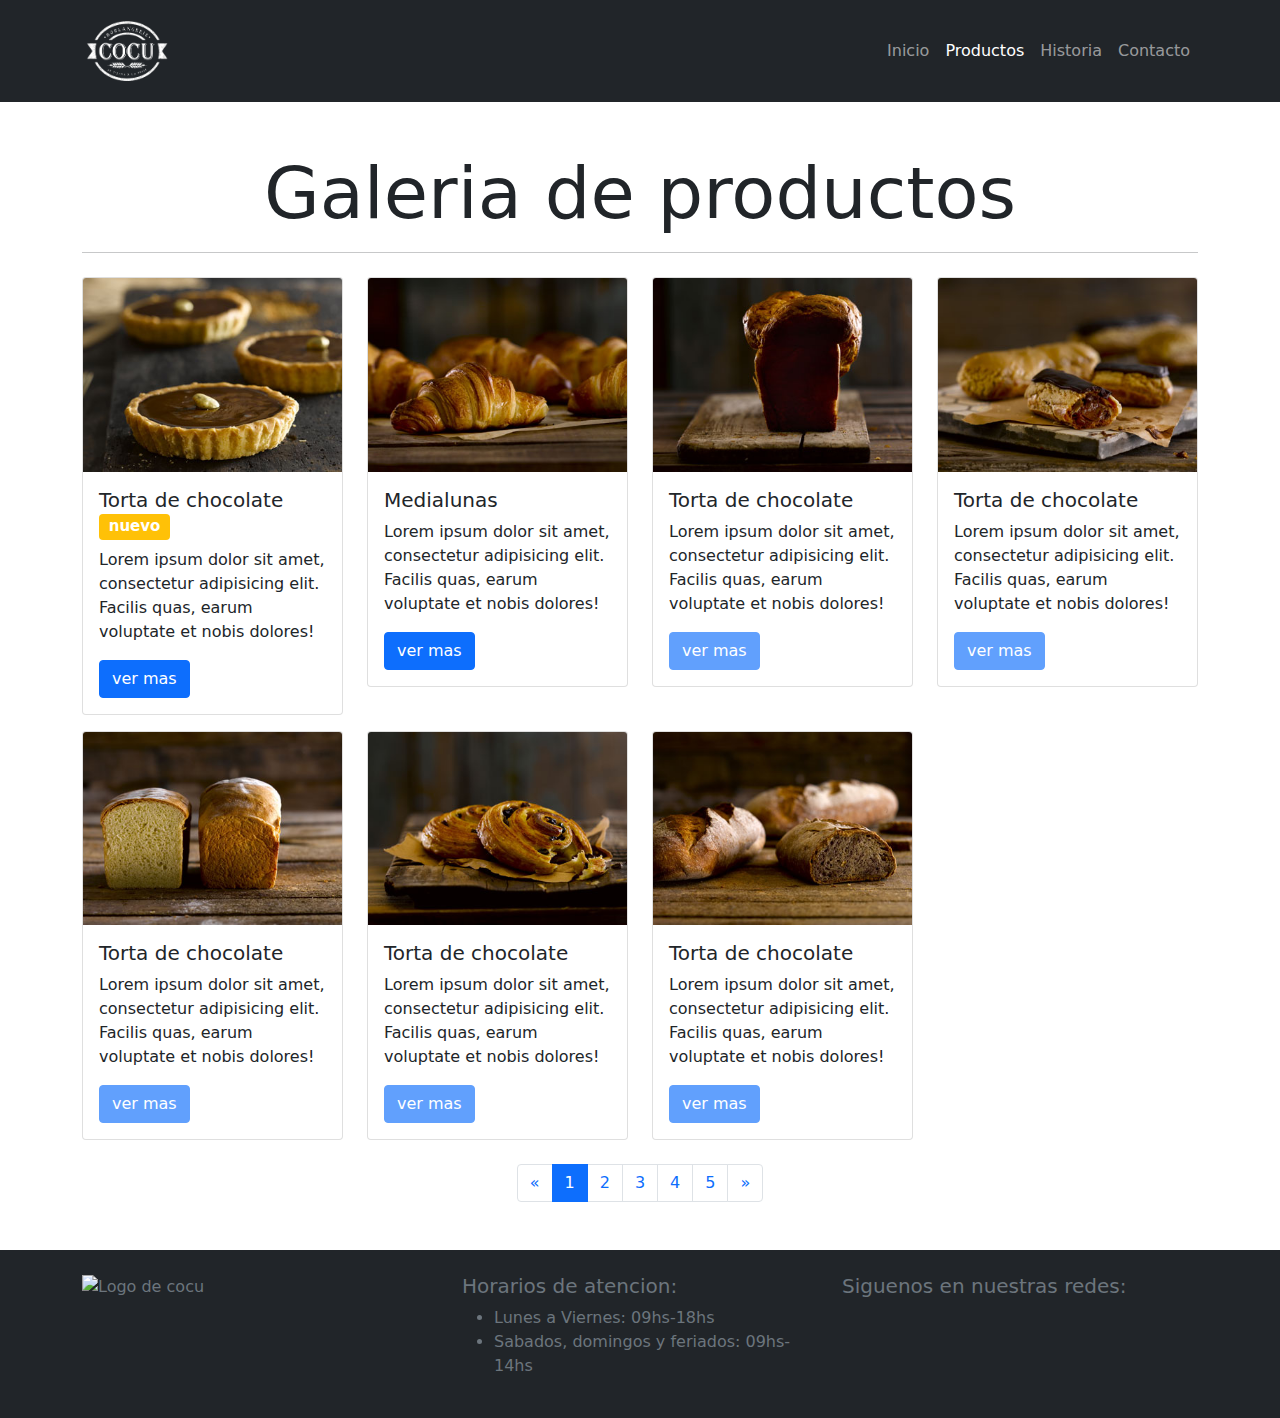
==== pages/productos.html @ 32ccfe2a "se trabajo la estructura principal de la panaderia" ====
<!DOCTYPE html>
<html lang="es">
  <head>
    <meta charset="UTF-8" />
    <meta http-equiv="X-UA-Compatible" content="IE=edge" />
    <meta name="viewport" content="width=device-width, initial-scale=1.0" />
    <meta name="descriptions" content="pagina de panaderia cocu" />
    <meta name="author" content="Diego" />
    <meta
      name="keywords"
      content="pan,tortilla,brownie, masas final, facturas"
    />
    <link rel="stylesheet" href="../css/bootstrap.min.css" />
    <link rel="stylesheet" href="../css/style.css" />
    <script
      src="https://kit.fontawesome.com/22e9a8d458.js"
      crossorigin="anonymous"
    ></script>
    <title>Panaderia Cocu</title>
  </head>
  <body>
    <header>
      <nav class="navbar navbar-expand-lg navbar-dark bg-dark">
        <div class="container">
          <a class="navbar-brand" href="../index.html">
            <img
              src="../img/cocu_logo-450.png"
              alt="logo de la panaderia cocu"
              width="90px"
            />
          </a>
          <button
            class="navbar-toggler"
            type="button"
            data-bs-toggle="collapse"
            data-bs-target="#navPanaderia"
            aria-controls="navPanaderia"
            aria-expanded="false"
            aria-label="Toggle navigation"
          >
            <span class="navbar-toggler-icon"></span>
          </button>
          <div class="collapse navbar-collapse" id="navPanaderia">
            <ul class="navbar-nav ms-auto mb-2 mb-lg-0">
              <li class="nav-item">
                <a class="nav-link" href="../index.html">Inicio</a>
              </li>
              <li class="nav-item">
                <a
                  class="nav-link active"
                  aria-current="page"
                  href="productos.html"
                  >Productos</a
                >
              </li>
              <li class="nav-item">
                <a class="nav-link" href="historia.html">Historia</a>
              </li>
              <li class="nav-item">
                <a class="nav-link" href="contacto.html">Contacto</a>
              </li>
            </ul>
          </div>
        </div>
      </nav>
    </header>
    <main class="container">
      <section class="my-5">
        <h1 class="display-2 text-center">Galeria de productos</h1>
        <hr />
        <article class="row">
          <div class="col-sm-12 col-md-4 col-lg-3 my-2">
            <div class="card">
              <img
                src="../img/productos/Torta-de-chocolate_00098_portfolio.jpg"
                alt="torta de chocolate"
                class="card-img-top"
              />
              <div class="card-body">
                <h5 class="card-title">Torta de chocolate <span class="badge bg-warning"> nuevo</span></h5>
                <p class="card-text">
                  Lorem ipsum dolor sit amet, consectetur adipisicing elit.
                  Facilis quas, earum voluptate et nobis dolores!
                </p>
                <button
                  class="btn btn-primary"
                  type="button"
                  data-bs-toggle="modal"
                  data-bs-target="#modalProducto"
                >
                  ver mas
                </button>
              </div>
            </div>
          </div>
          <div class="col-sm-12 col-md-4 col-lg-3 my-2">
            <div class="card">
              <img
                src="../img/productos/Croissant_00018_portfolio1.jpg"
                alt="Medialunas"
                class="card-img-top"
              />
              <div class="card-body">
                <h5 class="card-title">Medialunas</h5>
                <p class="card-text">
                  Lorem ipsum dolor sit amet, consectetur adipisicing elit.
                  Facilis quas, earum voluptate et nobis dolores!
                </p>
                <a href="../pages/produstosMedialuna.html" class="btn btn-primary"> ver mas </a>
              </div>
            </div>
          </div>
          <div class="col-sm-12 col-md-4 col-lg-3 my-2">
            <div class="card">
              <img
                src="../img/productos/Brioche-larga-oscura_00059_portfolio1.jpg"
                alt="torta de chocolate"
                class="card-img-top"
              />
              <div class="card-body">
                <h5 class="card-title">Torta de chocolate</h5>
                <p class="card-text">
                  Lorem ipsum dolor sit amet, consectetur adipisicing elit.
                  Facilis quas, earum voluptate et nobis dolores!
                </p>
                <a href="#" class="btn btn-primary disabled"> ver mas </a>
              </div>
            </div>
          </div>
          <div class="col-sm-12 col-md-4 col-lg-3 my-2">
            <div class="card">
              <img
                src="../img/productos/Eclair_00118_portfolio1.jpg"
                alt="torta de chocolate"
                class="card-img-top"
              />
              <div class="card-body">
                <h5 class="card-title">Torta de chocolate</h5>
                <p class="card-text">
                  Lorem ipsum dolor sit amet, consectetur adipisicing elit.
                  Facilis quas, earum voluptate et nobis dolores!
                </p>
                <a href="#" class="btn btn-primary disabled"> ver mas </a>
              </div>
            </div>
          </div>
          <div class="col-sm-12 col-md-4 col-lg-3 my-2">
            <div class="card">
              <img
                src="../img/productos/Pan-de-miga_00195_portfolio1.jpg"
                alt="torta de chocolate"
                class="card-img-top"
              />
              <div class="card-body">
                <h5 class="card-title">Torta de chocolate</h5>
                <p class="card-text">
                  Lorem ipsum dolor sit amet, consectetur adipisicing elit.
                  Facilis quas, earum voluptate et nobis dolores!
                </p>
                <a href="#" class="btn btn-primary disabled"> ver mas </a>
              </div>
            </div>
          </div>
          <div class="col-sm-12 col-md-4 col-lg-3 my-2">
            <div class="card">
              <img
                src="../img/productos/Pan-de-uva-corte_00058_portfolio1.jpg"
                alt="torta de chocolate"
                class="card-img-top"
              />
              <div class="card-body">
                <h5 class="card-title">Torta de chocolate</h5>
                <p class="card-text">
                  Lorem ipsum dolor sit amet, consectetur adipisicing elit.
                  Facilis quas, earum voluptate et nobis dolores!
                </p>
                <a href="#" class="btn btn-primary disabled"> ver mas </a>
              </div>
            </div>
          </div>
          <div class="col-sm-12 col-md-4 col-lg-3 my-2">
            <div class="card">
              <img
                src="../img/productos/Panes-de-campo-corte_00162_portfolio1.jpg"
                alt="torta de chocolate"
                class="card-img-top"
              />
              <div class="card-body">
                <h5 class="card-title">Torta de chocolate</h5>
                <p class="card-text">
                  Lorem ipsum dolor sit amet, consectetur adipisicing elit.
                  Facilis quas, earum voluptate et nobis dolores!
                </p>
                <a href="#" class="btn btn-primary disabled"> ver mas </a>
              </div>
            </div>
          </div>
        </article>
        <nav aria-label="Navegacion galeria de productos" class="mt-3">
            <ul class="pagination justify-content-center">
              <li class="page-item">
                <a class="page-link" href="#" aria-label="Previous">
                  <span aria-hidden="true">&laquo;</span>
                </a>
              </li>
              <li class="page-item active"><a class="page-link" href="#">1</a></li>
              <li class="page-item"><a class="page-link" href="#">2</a></li>
              <li class="page-item"><a class="page-link" href="#">3</a></li>
              <li class="page-item"><a class="page-link" href="#">4</a></li>
              <li class="page-item"><a class="page-link" href="#">5</a></li>
              <li class="page-item">
                <a class="page-link" href="#" aria-label="Next">
                  <span aria-hidden="true">&raquo;</span>
                </a>
              </li>
            </ul>
          </nav>
      </section>
    </main>
    <!-- Modal  de tarta de chocolate-->
    <div
      class="modal fade"
      id="modalProducto"
      tabindex="-1"
      aria-labelledby="exampleModalLabel"
      aria-hidden="true"
    >
      <div class="modal-dialog">
        <div class="modal-content">
          <div class="modal-header">
            <h5 class="modal-title" id="">Tarta de chocolate</h5>
            <button
              type="button"
              class="btn-close"
              data-bs-dismiss="modal"
              aria-label="Close"
            ></button>
          </div>
          <div class="modal-body">
            <img
              src="../img/productos/Torta-de-chocolate_00098_portfolio.jpg"
              alt="imagen de tarta de chocolate"
              class="w-100"
            />
            <p class="mt-3"><span class="fw-bold">Precio:</span> $200</p>
          </div>
          <div class="modal-footer">
            <button
              type="button"
              class="btn btn-secondary"
              data-bs-dismiss="modal"
            >
              Cerrar
            </button>
            <button type="button" class="btn btn-primary">Comprar</button>
          </div>
        </div>
      </div>
    </div>
    <footer class="bg-dark py-4 text-secondary">
      <section class="container">
        <article class="row">
          <div class="col-sm-12 col-md-4 col-lg-4 centrar">
            <img src="img/cocu_logo-450.png" alt="Logo de cocu" width="100">
          </div>
          <div class="col-sm-12 col-md-4 col-lg-4">
            <h5>Horarios de atencion:</h5>
            <ul class="lista">
              <li>Lunes a Viernes: 09hs-18hs</li>
              <li>Sabados, domingos y feriados: 09hs-14hs</li>
            </ul>
          </div>
          <div class="col-sm-12 col-md-4 col-lg-4">
            <h5>Siguenos en nuestras redes:</h5>
            <div class="centrar">
              <a href="https://fontawesome.com/v5.15/icons/twitter-square?style=brands" target="_blank" class="text-secondary mx-2">
                <i class="fab fa-facebook-square fa-2x" aria-hidden="true"></i></a>
              <a href="https://fontawesome.com/v5.15/icons/twitter-square?style=brands" target="_blank" class="text-secondary mx-2">
                <i class="fab fa-instagram-square fa-2x" aria-hidden="true"></i></a>
              <a href="https://fontawesome.com/v5.15/icons/twitter-square?style=brands" target="_blank" class="text-secondary mx-2">
                <i class="fab fa-twitter-square fa-2x" aria-hidden="true"></i></a>
            </div>
          </div>
        </article>
      </section>
    </footer>
    <script src="../js/bootstrap.min.js"></script>
  </body>
</html>
---- css/style.css ----
.efectoimg:hover{
    filter: opacity(50%);

}


@media all and (max-width:576px){
    .img-responsive{
        height: 250px;
        object-fit: cover;
    }

    .centrar{
        text-align: center;
    }
}
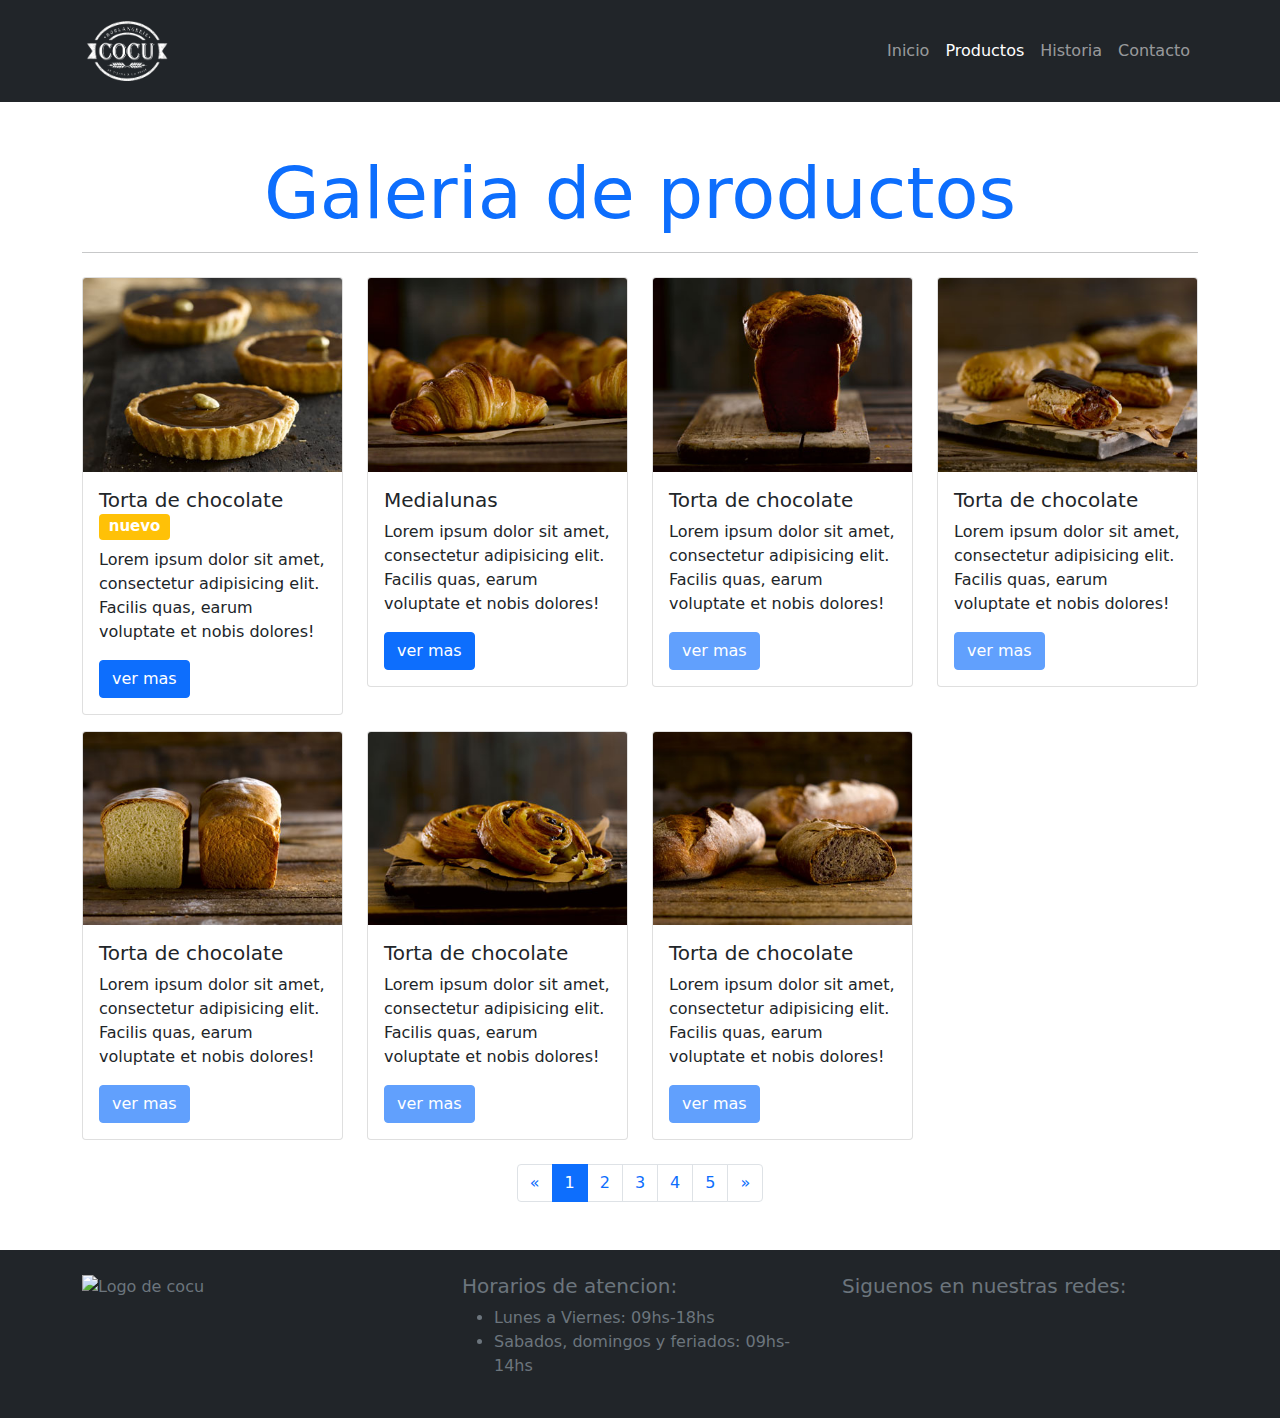
==== commit 8a56dc4e: "se modifico color del texto de galeria de productos" ====
--- a/pages/productos.html
+++ b/pages/productos.html
@@ -66,7 +66,7 @@
     </header>
     <main class="container">
       <section class="my-5">
-        <h1 class="display-2 text-center">Galeria de productos</h1>
+        <h1 class="display-2 text-center text-primary">Galeria de productos</h1>
         <hr />
         <article class="row">
           <div class="col-sm-12 col-md-4 col-lg-3 my-2">
